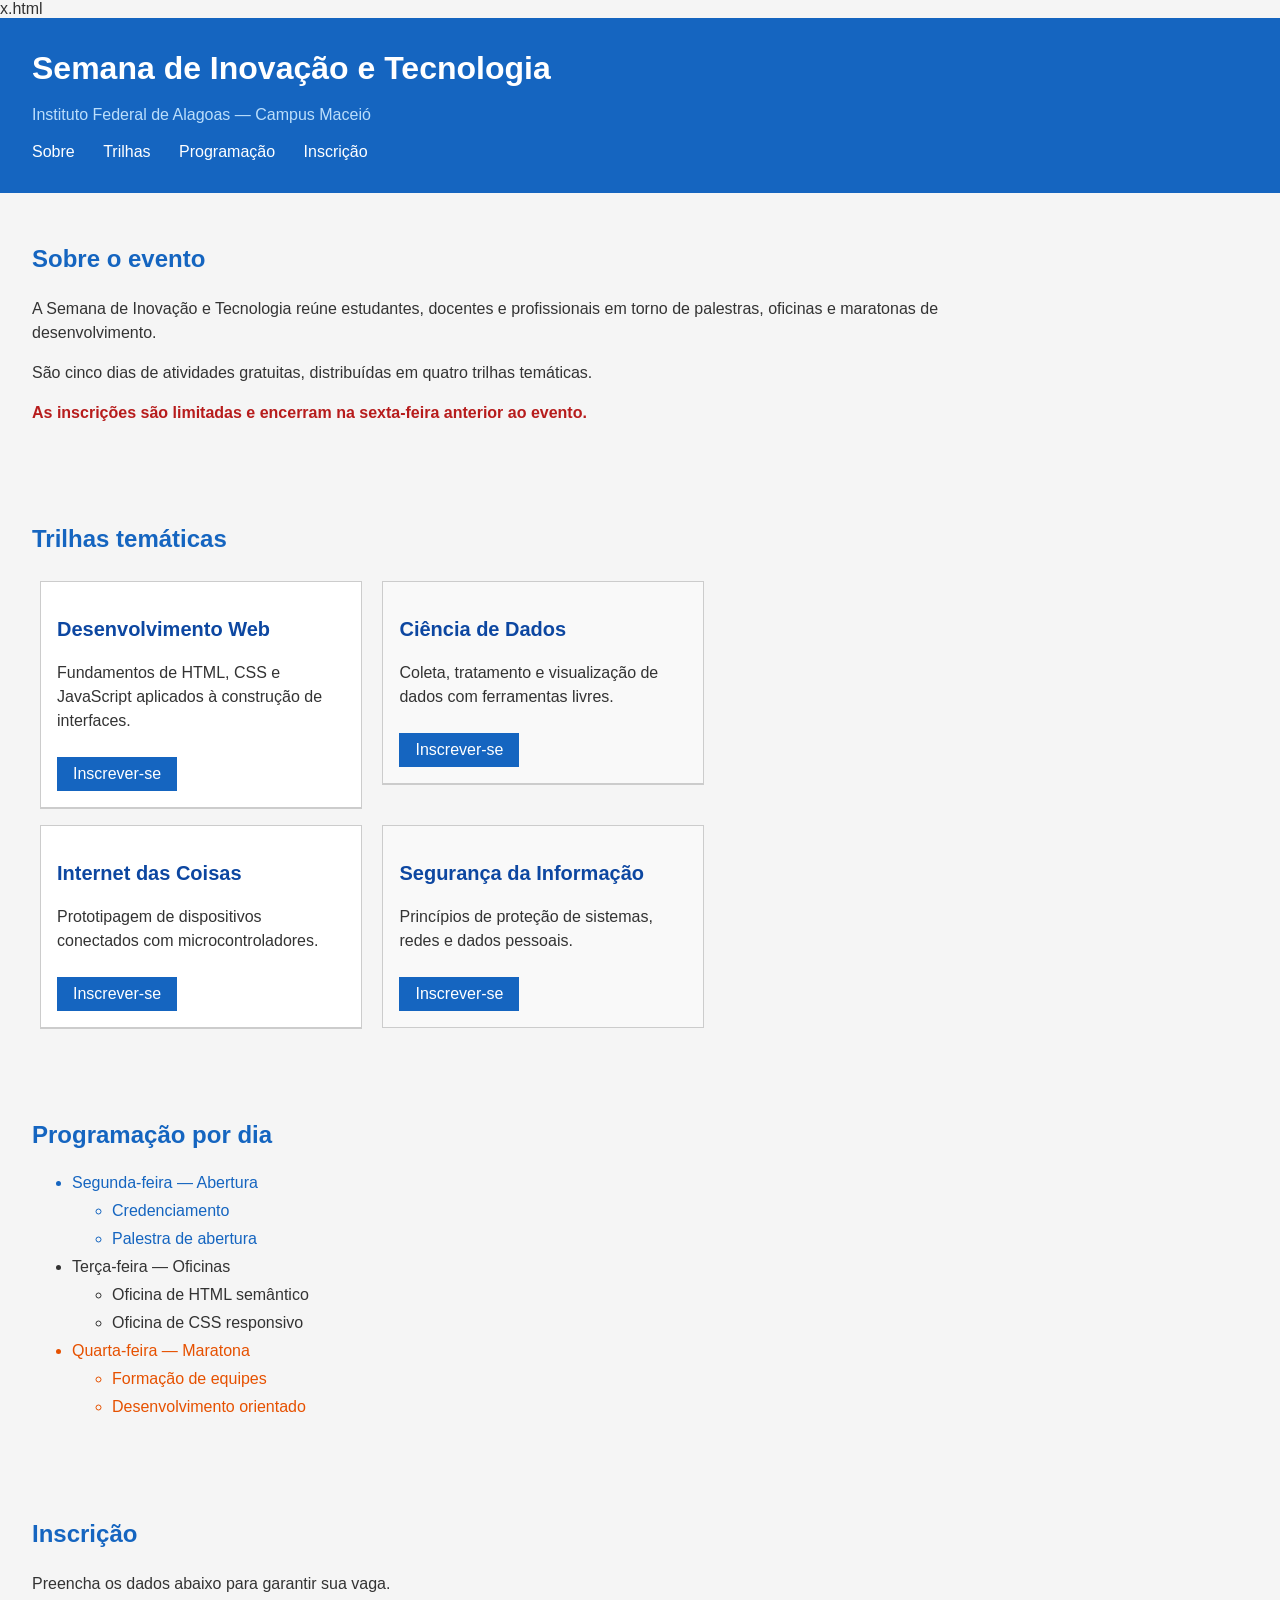
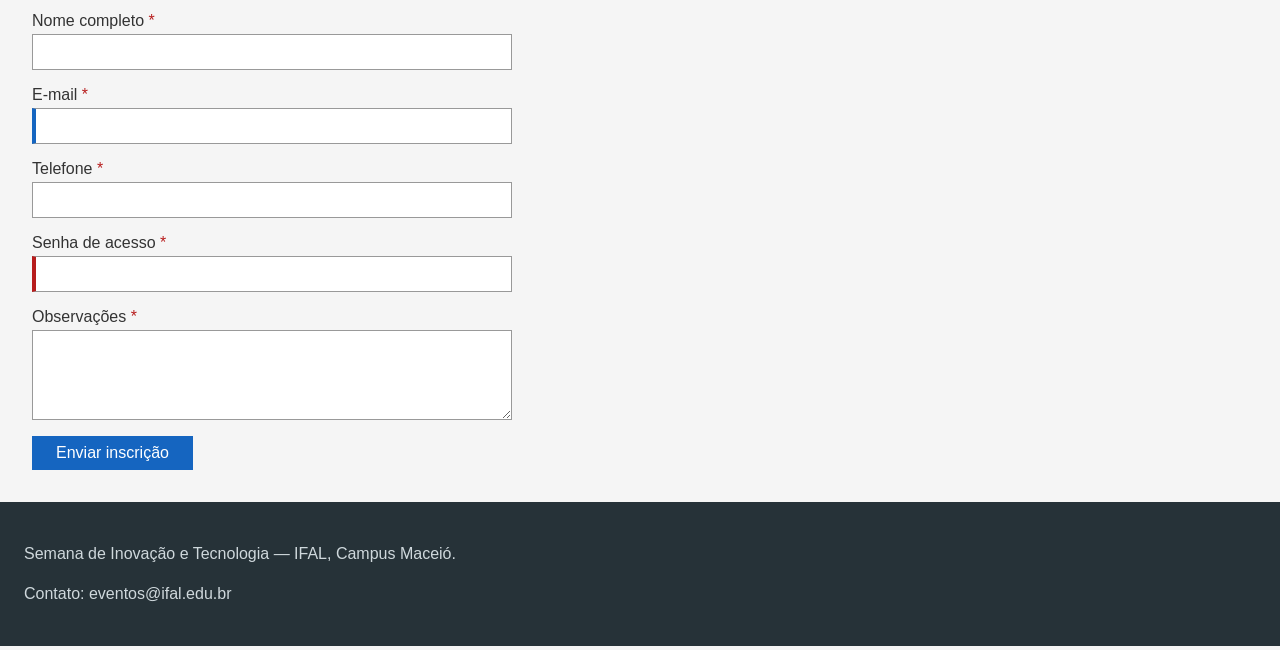
==== ATIVIDADE-CSS02/index.html @ 94a98f65 "Add files via upload" ====
<!DOCTYPE html>
<html lang="en">

  <head>
    <meta charset="UTF-8">
    <title>ATIVIDADE CSS</title>
    <link rel="stylesheet" href="./style.css">

  </head>
    
  <body>
  x.html
<!DOCTYPE html>
<html lang="pt-BR">
<head>
  <meta charset="UTF-8">
  <meta name="viewport" content="width=device-width, initial-scale=1.0">
  <title>Semana de Inovação e Tecnologia — IFAL</title>
  <!--
    ATENÇÃO: este arquivo HTML NÃO deve ser modificado.
    Toda a atividade é resolvida exclusivamente no arquivo atv01.css.
  -->
  <link rel="stylesheet" href="style.css">
</head>
<body>

  <header class="cabecalho">
    <h1>Semana de Inovação e Tecnologia</h1>
    <p class="subtitulo">Instituto Federal de Alagoas — Campus Maceió</p>
    <nav class="menu">
      <ul>
        <li><a href="#sobre">Sobre</a></li>
        <li><a href="#trilhas">Trilhas</a></li>
        <li><a href="#programacao">Programação</a></li>
        <li><a href="#inscricao">Inscrição</a></li>
      </ul>
    </nav>
  </header>

  <main>

    <section id="sobre" class="secao">
      <h2>Sobre o evento</h2>
      <p>A Semana de Inovação e Tecnologia reúne estudantes, docentes e profissionais em torno de palestras, oficinas e maratonas de desenvolvimento.</p>
      <p>São cinco dias de atividades gratuitas, distribuídas em quatro trilhas temáticas.</p>
      <p class="destaque">As inscrições são limitadas e encerram na sexta-feira anterior ao evento.</p>
    </section>

    <section id="trilhas" class="secao">
      <h2>Trilhas temáticas</h2>
      <div class="grade">
        <article class="cartao">
          <h3>Desenvolvimento Web</h3>
          <p>Fundamentos de HTML, CSS e JavaScript aplicados à construção de interfaces.</p>
          <a href="#inscricao" class="botao">Inscrever-se</a>
        </article>
        <article class="cartao">
          <h3>Ciência de Dados</h3>
          <p>Coleta, tratamento e visualização de dados com ferramentas livres.</p>
          <a href="#inscricao" class="botao">Inscrever-se</a>
        </article>
        <article class="cartao">
          <h3>Internet das Coisas</h3>
          <p>Prototipagem de dispositivos conectados com microcontroladores.</p>
          <a href="#inscricao" class="botao">Inscrever-se</a>
        </article>
        <article class="cartao">
          <h3>Segurança da Informação</h3>
          <p>Princípios de proteção de sistemas, redes e dados pessoais.</p>
          <a href="#inscricao" class="botao">Inscrever-se</a>
        </article>
      </div>
    </section>

    <section id="programacao" class="secao">
      <h2>Programação por dia</h2>
      <ul class="lista-dias">
        <li>Segunda-feira — Abertura
          <ul>
            <li>Credenciamento</li>
            <li>Palestra de abertura</li>
          </ul>
        </li>
        <li>Terça-feira — Oficinas
          <ul>
            <li>Oficina de HTML semântico</li>
            <li>Oficina de CSS responsivo</li>
          </ul>
        </li>
        <li>Quarta-feira — Maratona
          <ul>
            <li>Formação de equipes</li>
            <li>Desenvolvimento orientado</li>
          </ul>
        </li>
      </ul>
    </section>

    <section id="inscricao" class="secao">
      <h2>Inscrição</h2>
      <p>Preencha os dados abaixo para garantir sua vaga.</p>
      <form class="formulario">
        <label for="nome">Nome completo</label>
        <input type="text" id="nome" name="nome">

        <label for="email">E-mail</label>
        <input type="email" id="email" name="email">

        <label for="telefone">Telefone</label>
        <input type="tel" id="telefone" name="telefone">

        <label for="senha">Senha de acesso</label>
        <input type="password" id="senha" name="senha">

        <label for="mensagem">Observações</label>
        <textarea id="mensagem" name="mensagem" rows="4"></textarea>

        <button type="submit">Enviar inscrição</button>
      </form>
    </section>

  </main>

  <footer class="rodape">
    <p>Semana de Inovação e Tecnologia — IFAL, Campus Maceió.</p>
    <p>Contato: eventos@ifal.edu.br</p>
  </footer>

</body>
</html>
    
  </body>
  
</html>
---- ATIVIDADE-CSS02/style.css ----
/* ---------- Base ---------- */
body {
  font-family: Arial, Helvetica, sans-serif;
  margin: 0;
  color: #333333;
  background-color: #f5f5f5;
}

/* ---------- Cabeçalho ---------- */
.cabecalho {
  background-color: #1565c0;
  padding: 2rem;
}

h1 {
  color: #ffffff;
  font-size: 2rem;
  margin: 0;
}

.subtitulo {
  color: #bbdefb;
  font-size: 1rem;
}

/* ---------- Menu de navegação ---------- */
.menu ul {
  list-style: none;
  padding: 0;
  margin: 1rem 0 0 0;
}

.menu li {
  display: inline-block;
  margin-right: 1.5rem;
}

.menu a {
  color: #ffffff;
  font-size: 1rem;
  text-decoration: none;
}

.menu a:hover {
  text-decoration: underline;
  color: #bbdefb;
}

/* ---------- Seções ---------- */
.secao {
  padding: 2rem;
  max-width: 60rem;
}

h2 {
  color: #1565c0;
  font-size: 1.5rem;
}

h2 + p {
  margin-top: 1.5rem;
}

h3 {
  color: #0d47a1;
  font-size: 1.25rem;
}

p {
  font-size: 1rem;
  line-height: 1.5;
}

.destaque {
  font-size: 1rem;
  font-weight: bold;
  color: #b71c1c;
}

.destaque ~ p {
  font-style: italic;
  color: #555555;
}

/* ---------- Grade de trilhas ---------- */
.cartao {
  display: inline-block;
  width: 30%;
  vertical-align: top;
  border: 1px solid #cccccc;
  background-color: #ffffff;
  padding: 1em;
  margin: 0.5em;
}

.cartao:nth-child(even){
  background-color: #f9f9f9;
}

.cartao:not(:last-child){
  border-bottom: 2px solid #ccc;
}

.botao {
  display: inline-block;
  background-color: #1565c0;
  color: #ffffff;
  font-size: 1rem;
  text-decoration: none;
  padding: 0.5em 1em;
  margin-top: 0.5em;
}

.secao .botao {
  background-color: #1565c0;
}

.botao:hover {
  background-color: #0d47a1;
}

/* ---------- Lista de programação ---------- */
.lista-dias {
  font-size: 1rem;
  line-height: 1.75;
}

.lista-dias > li {
  font-weight: 500;
}

.lista-dias > li:first-child {
  color: #1565c0;
}

.lista-dias > li:last-child {
  color: #e65100
}

/* ---------- Formulário ---------- */
.formulario {
  max-width: 30rem;
}

label {
  display: block;
  font-size: 1rem;
  margin-top: 1rem;
}

label::after {
  content: " * ";
  color: #b71c1c;
}

input, textarea {
  display: block;
  width: 100%;
  font-size: 1rem;
  padding: 0.5rem;
  margin-top: 0.25rem;
  border: 1px solid #999999;
  box-sizing: border-box;
}

input:focus, textarea:focus{
  border-color: #1565c0;
  outline: none;
}

input[type="email"] {
  border-left: 4px solid #1565c0;
}

input[type="password"] {
  border-left: 4px solid #b71c1c;
}

button {
  font-size: 1rem;
  color: #ffffff;
  background-color: #1565c0;
  padding: 0.5rem 1.5rem;
  margin-top: 1rem;
  border: 0;
}

button:active {
  background-color: #0d47a1;
}

/* ---------- Rodapé ---------- */
.rodape {
  background-color: #263238;
  color: #cfd8dc;
  padding: 1.5rem;
  font-size: 0.875rem;
}
---- ATIVIDADE-CSS02/style.css ----
/* ---------- Base ---------- */
body {
  font-family: Arial, Helvetica, sans-serif;
  margin: 0;
  color: #333333;
  background-color: #f5f5f5;
}

/* ---------- Cabeçalho ---------- */
.cabecalho {
  background-color: #1565c0;
  padding: 2rem;
}

h1 {
  color: #ffffff;
  font-size: 2rem;
  margin: 0;
}

.subtitulo {
  color: #bbdefb;
  font-size: 1rem;
}

/* ---------- Menu de navegação ---------- */
.menu ul {
  list-style: none;
  padding: 0;
  margin: 1rem 0 0 0;
}

.menu li {
  display: inline-block;
  margin-right: 1.5rem;
}

.menu a {
  color: #ffffff;
  font-size: 1rem;
  text-decoration: none;
}

.menu a:hover {
  text-decoration: underline;
  color: #bbdefb;
}

/* ---------- Seções ---------- */
.secao {
  padding: 2rem;
  max-width: 60rem;
}

h2 {
  color: #1565c0;
  font-size: 1.5rem;
}

h2 + p {
  margin-top: 1.5rem;
}

h3 {
  color: #0d47a1;
  font-size: 1.25rem;
}

p {
  font-size: 1rem;
  line-height: 1.5;
}

.destaque {
  font-size: 1rem;
  font-weight: bold;
  color: #b71c1c;
}

.destaque ~ p {
  font-style: italic;
  color: #555555;
}

/* ---------- Grade de trilhas ---------- */
.cartao {
  display: inline-block;
  width: 30%;
  vertical-align: top;
  border: 1px solid #cccccc;
  background-color: #ffffff;
  padding: 1em;
  margin: 0.5em;
}

.cartao:nth-child(even){
  background-color: #f9f9f9;
}

.cartao:not(:last-child){
  border-bottom: 2px solid #ccc;
}

.botao {
  display: inline-block;
  background-color: #1565c0;
  color: #ffffff;
  font-size: 1rem;
  text-decoration: none;
  padding: 0.5em 1em;
  margin-top: 0.5em;
}

.secao .botao {
  background-color: #1565c0;
}

.botao:hover {
  background-color: #0d47a1;
}

/* ---------- Lista de programação ---------- */
.lista-dias {
  font-size: 1rem;
  line-height: 1.75;
}

.lista-dias > li {
  font-weight: 500;
}

.lista-dias > li:first-child {
  color: #1565c0;
}

.lista-dias > li:last-child {
  color: #e65100
}

/* ---------- Formulário ---------- */
.formulario {
  max-width: 30rem;
}

label {
  display: block;
  font-size: 1rem;
  margin-top: 1rem;
}

label::after {
  content: " * ";
  color: #b71c1c;
}

input, textarea {
  display: block;
  width: 100%;
  font-size: 1rem;
  padding: 0.5rem;
  margin-top: 0.25rem;
  border: 1px solid #999999;
  box-sizing: border-box;
}

input:focus, textarea:focus{
  border-color: #1565c0;
  outline: none;
}

input[type="email"] {
  border-left: 4px solid #1565c0;
}

input[type="password"] {
  border-left: 4px solid #b71c1c;
}

button {
  font-size: 1rem;
  color: #ffffff;
  background-color: #1565c0;
  padding: 0.5rem 1.5rem;
  margin-top: 1rem;
  border: 0;
}

button:active {
  background-color: #0d47a1;
}

/* ---------- Rodapé ---------- */
.rodape {
  background-color: #263238;
  color: #cfd8dc;
  padding: 1.5rem;
  font-size: 0.875rem;
}
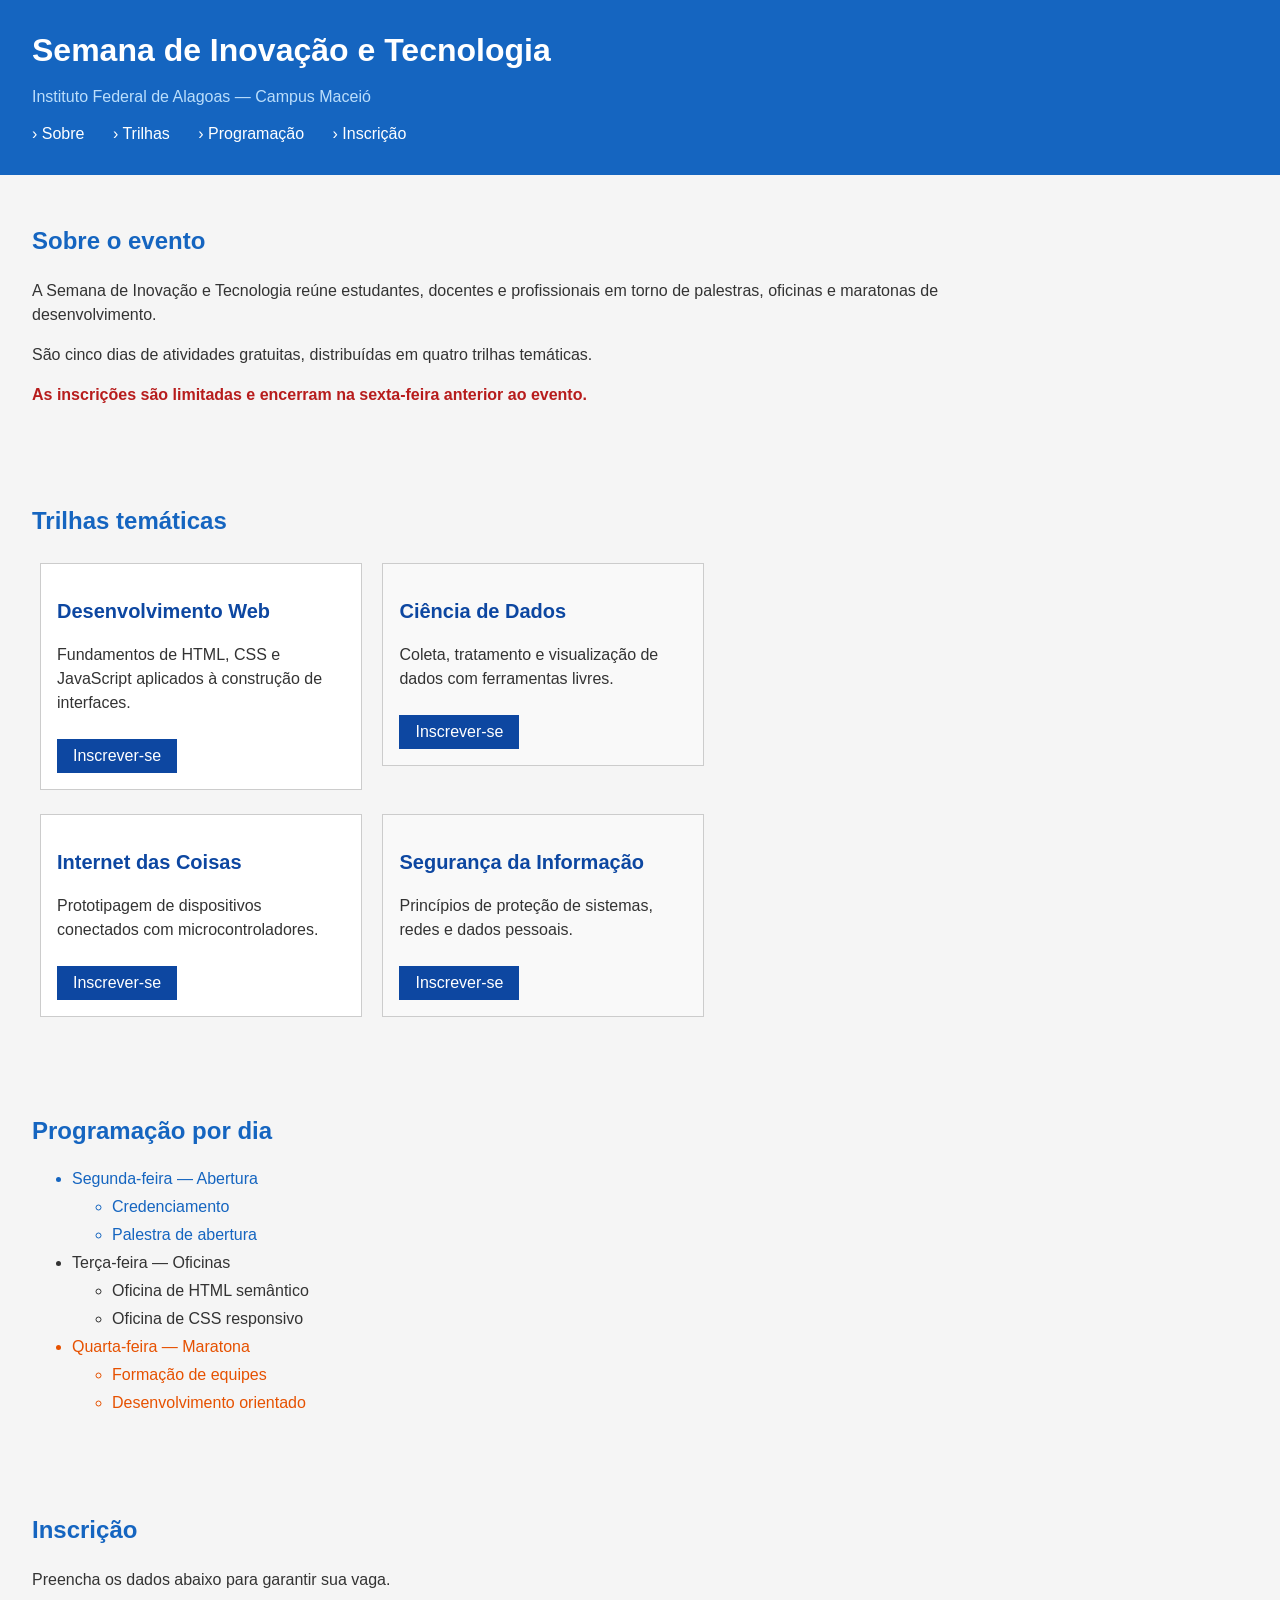
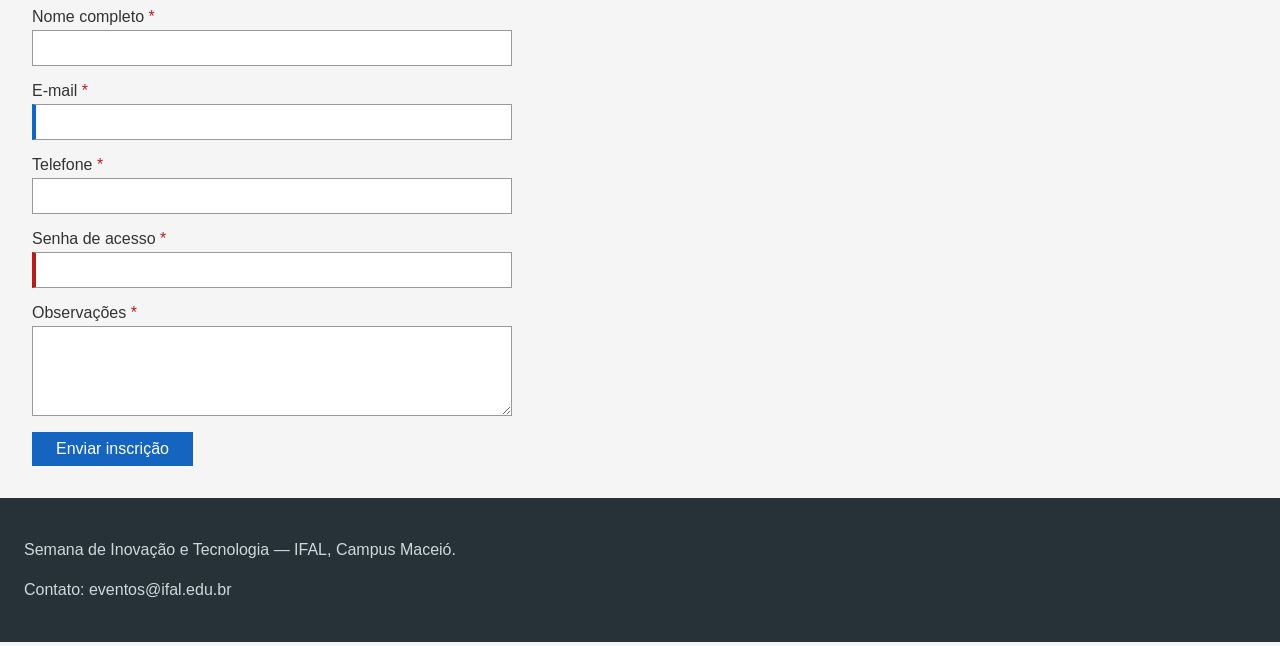
==== commit 48fe47c8: "Update index.html" ====
--- a/ATIVIDADE-CSS02/index.html
+++ b/ATIVIDADE-CSS02/index.html
@@ -9,7 +9,6 @@
   </head>
     
   <body>
-  x.html
 <!DOCTYPE html>
 <html lang="pt-BR">
 <head>
--- a/ATIVIDADE-CSS02/style.css
+++ b/ATIVIDADE-CSS02/style.css
@@ -1,3 +1,11 @@
+/* ==========================================================
+Reflexão:
+rem é baseado na fonte raiz e é ideal para tipografia.
+em depende da fonte do próprio elemento, sendo útil para
+espaçamentos. % depende do elemento pai e é indicada para
+layouts responsivos, adaptando-se ao zoom e ao redimensionamento.
+========================================================== */
+
 /* ---------- Base ---------- */
 body {
   font-family: Arial, Helvetica, sans-serif;
@@ -44,6 +52,10 @@
 .menu a:hover {
   text-decoration: underline;
   color: #bbdefb;
+}
+
+.menu a::before {
+  content: "› ";
 }
 
 /* ---------- Seções ---------- */
@@ -93,12 +105,19 @@
   margin: 0.5em;
 }
 
+/* :nth-child() permite estilizar elementos pela posição,
+sem precisar adicionar classes ao HTML. */
+
+.cartao:nth-child(odd){
+  background-color: #ffffff;
+}
+
 .cartao:nth-child(even){
   background-color: #f9f9f9;
 }
 
 .cartao:not(:last-child){
-  border-bottom: 2px solid #ccc;
+  margin-bottom: 1em;
 }
 
 .botao {
@@ -111,8 +130,11 @@
   margin-top: 0.5em;
 }
 
+/* Esta regra prevalece porque possui maior especificidade,
+sem necessidade de usar !important. */
+
 .secao .botao {
-  background-color: #1565c0;
+  background-color: #0d47a1;
 }
 
 .botao:hover {
@@ -124,6 +146,9 @@
   font-size: 1rem;
   line-height: 1.75;
 }
+
+/* O seletor > seleciona apenas os filhos diretos.
+Já o espaço seleciona todos os descendentes. */
 
 .lista-dias > li {
   font-weight: 500;
@@ -195,4 +220,4 @@
   color: #cfd8dc;
   padding: 1.5rem;
   font-size: 0.875rem;
-}+}
--- a/ATIVIDADE-CSS02/style.css
+++ b/ATIVIDADE-CSS02/style.css
@@ -1,3 +1,11 @@
+/* ==========================================================
+Reflexão:
+rem é baseado na fonte raiz e é ideal para tipografia.
+em depende da fonte do próprio elemento, sendo útil para
+espaçamentos. % depende do elemento pai e é indicada para
+layouts responsivos, adaptando-se ao zoom e ao redimensionamento.
+========================================================== */
+
 /* ---------- Base ---------- */
 body {
   font-family: Arial, Helvetica, sans-serif;
@@ -44,6 +52,10 @@
 .menu a:hover {
   text-decoration: underline;
   color: #bbdefb;
+}
+
+.menu a::before {
+  content: "› ";
 }
 
 /* ---------- Seções ---------- */
@@ -93,12 +105,19 @@
   margin: 0.5em;
 }
 
+/* :nth-child() permite estilizar elementos pela posição,
+sem precisar adicionar classes ao HTML. */
+
+.cartao:nth-child(odd){
+  background-color: #ffffff;
+}
+
 .cartao:nth-child(even){
   background-color: #f9f9f9;
 }
 
 .cartao:not(:last-child){
-  border-bottom: 2px solid #ccc;
+  margin-bottom: 1em;
 }
 
 .botao {
@@ -111,8 +130,11 @@
   margin-top: 0.5em;
 }
 
+/* Esta regra prevalece porque possui maior especificidade,
+sem necessidade de usar !important. */
+
 .secao .botao {
-  background-color: #1565c0;
+  background-color: #0d47a1;
 }
 
 .botao:hover {
@@ -124,6 +146,9 @@
   font-size: 1rem;
   line-height: 1.75;
 }
+
+/* O seletor > seleciona apenas os filhos diretos.
+Já o espaço seleciona todos os descendentes. */
 
 .lista-dias > li {
   font-weight: 500;
@@ -195,4 +220,4 @@
   color: #cfd8dc;
   padding: 1.5rem;
   font-size: 0.875rem;
-}+}
